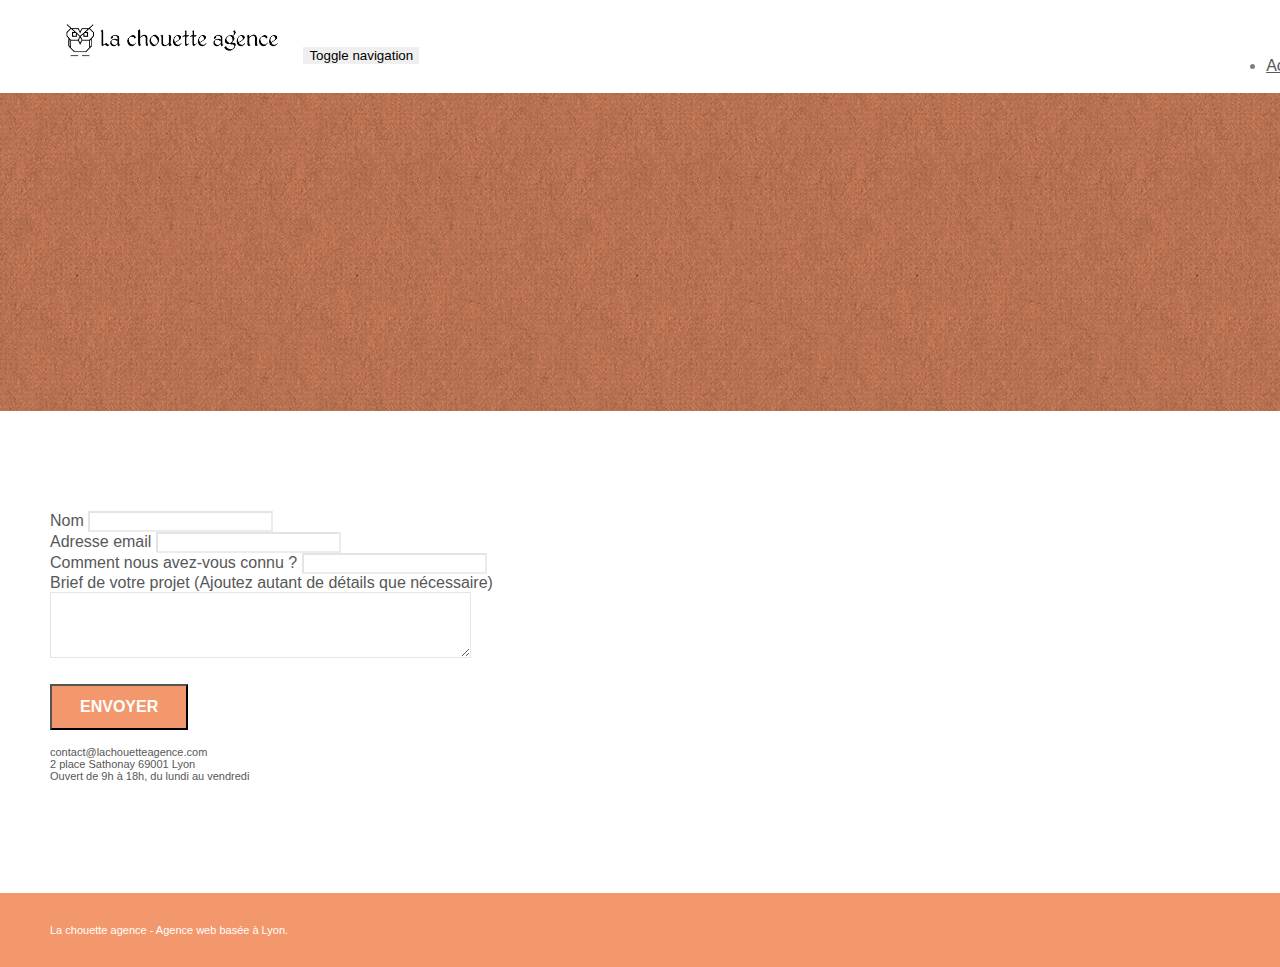
==== page2.html @ f9516ea0 "Ajout des fichiers" ====
<!doctype html>
<html lang="Default">
<head>
    <meta charset="utf-8">
    <meta name="keywords" content="">
    <meta name="description" content="">
    <meta name="viewport" content="width=device-width, initial-scale=1.0, viewport-fit=cover">
    <link rel="shortcut icon" type="image/png" href="favicon.jpg">
    
	<link rel="stylesheet" type="text/css" href="./css/bootstrap.min.css">
	<link rel="stylesheet" type="text/css" href="style.css">
	<link rel="stylesheet" type="text/css" href="./css/font-awesome.min.css">
	<link rel="stylesheet" type="text/css" href="./css/et-line.min.css">
	
    
	<script src="./js/jquery-2.1.0.min.js"></script>
	<script src="./js/bootstrap.min.js"></script>
	<script src="./js/blocs.min.js"></script>
	<script src="./js/jqBootstrapValidation.js"></script>
	<script src="./js/formHandler.js"></script>
    <title>page2</title>

    
<!-- Analytics -->
 
<!-- Analytics END -->
    
</head>
<body>
<!-- Principal conteneur -->
<div class="page-container">
    
<!-- bloc-0 -->
<div class="bloc bgc-white l-bloc " id="bloc-0">
	<div class="container bloc-sm">
		<nav class="navbar row">
			<div class="navbar-header">
				<a class="navbar-brand" href="index.html"><img src="img/la-chouette-agence.png" alt="atlanta web design logo" height="40" /></a>
				<button id="nav-toggle" type="button" class="ui-navbar-toggle navbar-toggle" data-toggle="collapse" data-target=".navbar-1">
					<span class="sr-only">Toggle navigation</span><span class="icon-bar"></span><span class="icon-bar"></span><span class="icon-bar"></span>
				</button>
			</div>
			<div class="collapse navbar-collapse navbar-1 special-dropdown-nav">
				<ul class="site-navigation nav navbar-nav">
					<li>
						<a href="index.html">Accueil</a>
					</li>
					<li>
					</li>
					<li>
						<a href="page2.html">page2 &gt;</a>
					</li>
				</ul>
			</div>
		</nav>
	</div>
</div>
<!-- bloc-0 END -->

<!-- bloc-6 -->
<div class="bloc bg-dots-bg bg-repeat bgc-atomic-tangerine d-bloc bloc-bg-texture texture-paper" id="bloc-6">
	<div class="container bloc-lg">
		<div class="row">
			<div class="col-sm-12">
				<h1 class="text-center hero-bloc-text tc-white">
					Parlons web design !
				</h1>
				<p class="text-center mg-lg tc-white tight-width-whitespace">
					Nous sommes ravis que vous souhaitiez collaborer avec notre agence.<br>
					Parlez-nous de votre projet en complétant le formulaire ci-dessous.
				</p>
			</div>
		</div>
	</div>
</div>
<!-- bloc-6 END -->

<!-- bloc-7 -->
<div class="bloc bgc-white l-bloc" id="bloc-7">
	<div class="container bloc-lg">
		<div class="row">
			<div class="col-sm-6">
				<form id="form_1" novalidate success-msg="Your message has been sent." fail-msg="Sorry it seems that our mail server is not responding, Sorry for the inconvenience!">
					<div class="form-group">
						<label>
							Nom
						</label>
						<input id="name" class="form-control" required />
					</div>
					<div class="form-group">
						<label>
							Adresse email
						</label>
						<input id="email" class="form-control" type="email" required />
					</div>
					<div class="form-group">
						<label>
							Comment nous avez-vous connu ?
						</label>
						<input class="form-control" type="email" required id="input_504" />
					</div>
					<div class="form-group">
						<label>
							Brief de votre projet (Ajoutez autant de détails que nécessaire)<br>
						</label><textarea id="message" class="form-control" rows="4" cols="50" required></textarea>
					</div> 
					<button class="bloc-button btn btn-lg btn-block cta-hero btn-atomic-tangerine" type="submit">
						Envoyer
					</button>
				</form>
			</div>
			<div class="col-sm-6">
				<p>
					contact@lachouetteagence.com<br>2 place Sathonay 69001 Lyon<br>Ouvert de 9h à 18h, du lundi au vendredi<br>
				</p>
			</div>
		</div>
	</div>
</div>
<!-- bloc-7 END -->

<!-- ScrollToTop Button -->
<a class="bloc-button btn btn-d scrollToTop" onclick="scrollToTarget('1')"><span class="fa fa-chevron-up"></span></a>
<!-- ScrollToTop Button END-->


<!-- Footer - bloc-8 -->
<div class="bloc bgc-atomic-tangerine d-bloc" id="bloc-8">
	<div class="container bloc-sm">
		<div class="row">
			<div class="col-sm-12">
				<p class="text-center white">
					La chouette agence - Agence web basée à Lyon.<br>
				</p>
				<div class="row row-no-gutters social">
					<div class="col-sm-3">
						<div class="text-center">
							<a class="social" href="index.html"><span class="fa fa-twitter icon-md"></span></a>
						</div>
					</div>
					<div class="col-sm-3">
						<div class="text-center">
							<a class="social" href="index.html"><span class="fa fa-facebook icon-md"></span></a>
						</div>
					</div>
					<div class="col-sm-3">
						<div class="text-center">
							<a class="social" href="index.html"><span class="fa fa-dribbble icon-md"></span></a>
						</div>
					</div>
					<div class="col-sm-3">
						<div class="text-center">
							<a class="social" href="index.html"><span class="fa fa-instagram icon-md"></span></a>
						</div>
					</div>
				</div>
			</div>
		</div>
	</div>
</div>
<!-- Footer - bloc-8 END -->

</div>
<!-- Principal conteneur END -->
    

</body>
</html>
---- style.css ----
body {
    margin: 0;
    padding: 0;
    background: #FFF;
    overflow-x: hidden;
    -webkit-font-smoothing: antialiased;
    -moz-osx-font-smoothing: grayscale;
}

a,
button {
    transition: all .3s ease-in-out;
    outline: none!important;
}

a:hover {
    text-decoration: none;
    cursor: pointer;
}

#page-loading-blocs-notifaction {
    position: fixed;
    top: 0;
    bottom: 0;
    width: 100%;
    z-index: 100000;
    background: #FFFFFF url("img/pageload-spinner.gif") no-repeat center center;
}

.bloc {
    width: 100%;
    clear: both;
    background: 50% 50% no-repeat;
    padding: 0 50px;
    -webkit-background-size: cover;
    -moz-background-size: cover;
    -o-background-size: cover;
    background-size: cover;
    position: relative;
}

.bloc .container {
    padding-left: 0;
    padding-right: 0;
}

.bloc-lg {
    padding: 100px 50px;
}

.bloc-md {
    padding: 50px;
}

.bloc-sm {
    padding: 20px 50px;
}

.bg-center,
.bg-l-edge,
.bg-r-edge,
.bg-t-edge,
.bg-b-edge,
.bg-tl-edge,
.bg-bl-edge,
.bg-tr-edge,
.bg-br-edge,
.bg-repeat {
    -webkit-background-size: auto!important;
    -moz-background-size: auto!important;
    -o-background-size: auto!important;
    background-size: auto!important;
}

.bg-repeat {
    background: repeat;
}

.bg-t-edge {
    background: top no-repeat;
}

.bloc-bg-texture::before {
    content: "";
    background-size: 2px 2px;
    position: absolute;
    top: 0;
    bottom: 0;
    left: 0;
    right: 0;
}

.texture-paper::before {
    background: url("img/texture-paper.png");
    background-size: 280px 280px;
}

.b-parallax {
    background-attachment: fixed;
}

.d-bloc {
    color: rgba(255, 255, 255, .7);
}

.d-bloc button:hover {
    color: rgba(255, 255, 255, .9);
}

.d-bloc .icon-round,
.d-bloc .icon-square,
.d-bloc .icon-rounded,
.d-bloc .icon-semi-rounded-a,
.d-bloc .icon-semi-rounded-b {
    border-color: rgba(255, 255, 255, .9);
}

.d-bloc .divider-h span {
    border-color: rgba(255, 255, 255, .2);
}

.d-bloc .a-btn,
.d-bloc .navbar a,
.d-bloc .navbar-brand,
.d-bloc a .icon-sm,
.d-bloc a .icon-md,
.d-bloc a .icon-lg,
.d-bloc a .icon-xl,
.d-bloc h1 a,
.d-bloc h2 a,
.d-bloc h3 a,
.d-bloc h4 a,
.d-bloc h5 a,
.d-bloc h6 a,
.d-bloc p a {
    color: rgba(255, 255, 255, .6);
}

.d-bloc .a-btn:hover,
.d-bloc .navbar a:hover,
.d-bloc .navbar-brand:hover,
.d-bloc a:hover .icon-sm,
.d-bloc a:hover .icon-md,
.d-bloc a:hover .icon-lg,
.d-bloc a:hover .icon-xl,
.d-bloc h1 a:hover,
.d-bloc h2 a:hover,
.d-bloc h3 a:hover,
.d-bloc h4 a:hover,
.d-bloc h5 a:hover,
.d-bloc h6 a:hover,
.d-bloc p a:hover {
    color: rgba(255, 255, 255, 1);
}

.d-bloc .navbar-toggle .icon-bar {
    background: rgba(255, 255, 255, 1);
}

.d-bloc .btn-wire,
.d-bloc .btn-wire:hover {
    color: rgba(255, 255, 255, 1);
    border-color: rgba(255, 255, 255, 1);
}

.d-bloc .panel {
    color: rgba(0, 0, 0, .5);
}

.d-bloc .panel button:hover {
    color: rgba(0, 0, 0, .7);
}

.d-bloc .panel icon {
    border-color: rgba(0, 0, 0, .7);
}

.d-bloc .panel .divider-h span {
    border-color: rgba(0, 0, 0, .1);
}

.d-bloc .panel .a-btn {
    color: rgba(0, 0, 0, .6);
}

.d-bloc .panel .a-btn:hover {
    color: rgba(0, 0, 0, 1);
}

.d-bloc .panel .btn-wire,
.d-bloc .panel .btn-wire:hover {
    color: rgba(0, 0, 0, .7);
    border-color: rgba(0, 0, 0, .3);
}

.d-bloc .panel,
.l-bloc {
    color: rgba(0, 0, 0, .5);
}

.d-bloc .panel button:hover,
.l-bloc button:hover {
    color: rgba(0, 0, 0, .7);
}

.l-bloc .icon-round,
.l-bloc .icon-square,
.l-bloc .icon-rounded,
.l-bloc .icon-semi-rounded-a,
.l-bloc .icon-semi-rounded-b {
    border-color: rgba(0, 0, 0, .7);
}

.d-bloc .panel .divider-h span,
.l-bloc .divider-h span {
    border-color: rgba(0, 0, 0, .1);
}

.d-bloc .panel .a-btn,
.l-bloc .a-btn,
.l-bloc .navbar a,
.l-bloc .navbar-brand,
.l-bloc a .icon-sm,
.l-bloc a .icon-md,
.l-bloc a .icon-lg,
.l-bloc a .icon-xl,
.l-bloc h1 a,
.l-bloc h2 a,
.l-bloc h3 a,
.l-bloc h4 a,
.l-bloc h5 a,
.l-bloc h6 a,
.l-bloc p a {
    color: rgba(0, 0, 0, .6);
}

.d-bloc .panel .a-btn:hover,
.l-bloc .a-btn:hover,
.l-bloc .navbar a:hover,
.l-bloc .navbar-brand:hover,
.l-bloc a:hover .icon-sm,
.l-bloc a:hover .icon-md,
.l-bloc a:hover .icon-lg,
.l-bloc a:hover .icon-xl,
.l-bloc h1 a:hover,
.l-bloc h2 a:hover,
.l-bloc h3 a:hover,
.l-bloc h4 a:hover,
.l-bloc h5 a:hover,
.l-bloc h6 a:hover,
.l-bloc p a:hover {
    color: rgba(0, 0, 0, 1);
}

.l-bloc .navbar-toggle .icon-bar {
    color: rgba(0, 0, 0, .6);
}

.d-bloc .panel .btn-wire,
.d-bloc .panel .btn-wire:hover,
.l-bloc .btn-wire,
.l-bloc .btn-wire:hover {
    color: rgba(0, 0, 0, .7);
    border-color: rgba(0, 0, 0, .3);
}

.voffset {
    margin-top: 30px;
}

.voffset-lg {
    margin-top: 80px;
}

.row-no-gutters {
    margin-right: 0;
    margin-left: 0;
}

.row.row-no-gutters > [class^="col-"],
.row.row-no-gutters > [class*=" col-"] {
    padding-right: 0;
    padding-left: 0;
}

#bloc-1-hero h1 {
    font-size: 32px;
}

.navbar {
    margin-bottom: 0;
    z-index: 1;
}

.navbar-brand {
    height: auto;
    padding: 3px 15px;
    font-size: 25px;
    font-weight: normal;
    font-weight: 600;
    line-height: 44px;
}

.navbar-brand img {
    max-height: 200px;
    margin: 0 5px 0 0;
    display: inline;
}

.navbar-brand img[src$=svg] {
    min-width: 100px;
}

.nav-center .navbar-brand img {
    margin: 0;
}

.navbar .nav {
    padding-top: 2px;
    margin-right: -16px;
    float: right;
    z-index: 1;
}

.nav > li {
    float: left;
    margin-top: 4px;
    font-size: 16px;
}

.navbar-nav .open .dropdown-menu > li > a {
    text-align: inherit;
}

.nav > li a:hover,
.nav > li a:focus {
    background: transparent;
}

.navbar-toggle {
    margin: 10px 10px 0 0;
    border: 0px;
}

.navbar-toggle:hover {
    background: transparent!important;
}

.navbar-toggle .icon-bar {
    background-color: rgba(0, 0, 0, .5);
    width: 26px;
}

.nav-invert .navbar .nav {
    float: left;
}

.nav-invert .navbar-header,
.nav-invert .navbar-brand {
    float: right;
    position: relative;
    z-index: 2;
}

@media (min-width: 768px) {
    .site-navigation {
        position: absolute;
        top: 50%;
        right: 20px;
        transform: translate(0, -50%);
        -webkit-transform: translateY(-50%);
    }
    .nav > li .dropdown-menu a,
    .nav > li .dropdown-menu a:hover {
        color: #484848;
    }
    .nav-invert .site-navigation {
        left: 0;
        right: 0;
    }
    .nav-center {
        text-align: center;
    }
    .nav-center .navbar-header {
        width: 100%;
    }
    .nav-center .navbar-header,
    .nav-center .navbar-brand,
    .nav-center .nav > li {
        float: none;
        display: inline-block;
    }
    .nav-center .site-navigation {
        position: relative;
        width: 100%;
        right: 0;
        margin-right: 0px;
        margin-top: 20px;
    }
    .nav-center.mini-nav .navbar-toggle {
        float: none;
        margin: 10px auto 0;
    }
}

.nav > li > .dropdown a {
    background: none!important;
    display: block;
    padding: 14px 15px;
}

nav .caret {
    margin: 0 5px;
}

.dropdown-menu .dropdown-menu {
    top: -8px;
    left: 100%;
}

.dropdown-menu .dropmenu-flow-right {
    top: 100%;
    left: 0;
    margin-left: -1px;
    border-top-left-radius: 0;
    border-top-right-radius: 0;
}

.dropdown-menu .dropdown span {
    border: 4px solid black;
    border-top-color: transparent;
    border-right-color: transparent;
    border-bottom-color: transparent;
    margin: 6px -5px 0 0!important;
    float: right;
}

.mg-md {
    margin-top: 10px;
    margin-bottom: 20px;
}

.mg-lg {
    margin-top: 10px;
    margin-bottom: 40px;
}

.btn {
    margin: 0 5px 5px 0;
}

.btn.pull-right {
    margin: 0 0 5px 5px;
}

.btn-d,
.btn-d:hover,
.btn-d:focus {
    color: #FFF;
    background: rgba(0, 0, 0, .3);
}

button {
    outline: none!important;
}

.btn-rd {
    border-radius: 40px;
}

.btn-clean {
    border: 1px solid rgba(0, 0, 0, .08);
    border-bottom-color: rgba(0, 0, 0, .1);
    text-shadow: 0 1px 0 rgba(0, 0, 1, .1);
    box-shadow: 0 1px 3px rgba(0, 0, 1, .25), inset 0 1px 0 0 rgba(255, 255, 255, .15);
}

.icon-md {
    font-size: 30px!important;
}

.icon-lg {
    font-size: 60px!important;
}

.sm-shadow {
    text-shadow: 0 1px 2px rgba(0, 0, 0, .3);
}

.panel-sq,
.panel-sq .panel-heading,
.panel-sq .panel-footer {
    border-radius: 0;
}

.panel-rd {
    border-radius: 30px;
}

.panel-rd .panel-heading {
    border-radius: 29px 29px 0 0;
}

.panel-rd .panel-footer {
    border-radius: 0 0 29px 29px;
}

.form-control {
    border-color: rgba(0, 0, 0, .1);
    box-shadow: none;
}

.scrollToTop {
    width: 40px;
    height: 40px;
    position: fixed;
    bottom: 20px;
    right: 20px;
    opacity: 0;
    z-index: 500;
    transition: all .3s ease-in-out;
}

.scrollToTop span {
    margin-top: 6px;
}

.showScrollTop {
    font-size: 14px;
    opacity: 1;
}

a[data-lightbox] {
    position: relative;
    display: block;
    text-align: center;
}

a[data-lightbox]:hover::before {
    content: "+";
    font-family: "HelveticaNeue-Light", "Helvetica Neue Light", "Helvetica Neue", Helvetica, Arial;
    font-size: 32px;
    width: 50px;
    height: 50px;
    margin-left: -25px;
    border-radius: 50%;
    background: rgba(0, 0, 0, .6);
    color: #FFF;
    font-weight: 100;
    z-index: 1;
    position: absolute;
    top: 50%;
    transform: translateY(-50%);
    -webkit-transform: translateY(-50%);
}

a[data-lightbox]:hover img {
    opacity: 0.6;
    -webkit-animation-fill-mode: none;
    animation-fill-mode: none;
}

#lightbox-modal {
    display: flex;
    align-items: center;
}

#lightbox-modal .modal-dialog {
    width: 90%;
    max-width: 900px;
    margin: 0 auto 0;
}

#lightbox-modal .modal-dialog img {
    max-height: 90vh;
    margin: 0 auto;
}

.lightbox-caption {
    padding: 20px;
    color: #FFF;
    background: rgba(0, 0, 0, .5);
    position: absolute;
    left: 15px;
    right: 15px;
    bottom: 5px;
}

.close-lightbox {
    color: #FFF;
    font-size: 30px;
    position: absolute;
    top: 20px;
    right: 20px;
    z-index: 20;
    background: rgba(0, 0, 0, .5);
    border: none;
    line-height: 30px;
    padding: 0 9px 5px;
    opacity: 0.3;
}

.close-lightbox:hover,
.next-lightbox:hover,
.prev-lightbox:hover {
    opacity: 1.0;
    color: #FFF;
}

.next-lightbox,
.prev-lightbox {
    font-size: 20px;
    color: rgba(255, 255, 255, .9);
    background: rgba(0, 0, 0, .5);
    transition: all .2s ease-in-out;
    position: absolute;
    top: 45%;
    z-index: 1;
    opacity: 0.4;
}

.next-lightbox {
    padding: 6px 8px 1px 13px;
    right: 25px;
}

.prev-lightbox {
    padding: 6px 13px 1px 10px;
    left: 25px;
}

.snapshot-lb .modal-body {
    padding-bottom: 45px;
}

.snapshot-lb .lightbox-caption {
    padding: 0;
    color: rgba(0, 0, 0, .5);
    background: none;
}

h1,
h2,
h3,
h4,
h5,
h6,
p,
label,
.btn,
a {
    font-family: "helvetica";
    font-weight: 400;
    color: #575757!important;
}

.container {
    max-width: 1000px;
}

.hero-bloc-text {
    font-size: 38px;
}

.hero-bloc-text-sub {
    font-size: 36px;
}

.statement-bloc-text {
    line-height: 26px;
    font-style: italic;
    font-size: 20px;
    text-align: center;
    font-weight: lighter;
    max-width: 520px;
    margin: auto auto auto auto;
}

p {
    font-size: 11px;
}

.tight-width-whitespace {
    max-width: 600px;
    margin: auto auto auto auto;
}

.h1 {
    font-size: 20px;
    font-family: "Open Sans";
}

.cta-hero {
    margin-top: 22px;
    color: #FFFFFF!important;
    text-transform: uppercase;
    padding: 12px 28px 12px 28px;
    font-size: 16px;
    font-weight: 700;
}

.social {
    max-width: 400px;
    margin: auto auto auto auto;
}

h2 {
    font-size: 22px;
    line-height: 1.4em;
}

h3 {
    font-size: 15px;
    text-transform: uppercase;
    font-weight: 700;
    color: #333333!important;
}

.med-width-whitespace {
    max-width: 800px;
    margin: auto auto auto auto;
    box-shadow: 0px 0px 0px #000000;
}

h1 {
    color: #333333!important;
}

h4 {
    color: #333333!important;
}

.icons {
    margin-bottom: 14px;
    margin-top: 24px;
}

.white {
    color: #FFFFFF!important;
}

.portfolio-thumb {
    margin-bottom: 24px;
}

.portfolio-row {
    margin-bottom: 44px;
    margin-top: 50px;
}

.avatar {
    box-shadow: 0px 4px 9px rgba(0, 0, 0, 0.3);
}

.black-background {
    background-color: rgba(165, 147, 99, 0.7);
    padding: 40px 40px 40px 40px;
}

.bold-link {
    font-weight: 900;
    text-decoration: underline!important;
}

.bgc-white {
    background-color: #FFFFFF;
}

.bgc-dark-slate-blue {
    background-color: #364577;
}

.bgc-atomic-tangerine {
    background-color: #F3976C;
}

.tc-white {
    color: #F3976C!important;
}

.btn-atomic-tangerine {
    background: #F3976C;
    color: #FFFFFF!important;
}

.btn-atomic-tangerine:hover {
    background: #c27956!important;
    color: #FFFFFF!important;
}

.ltc-white {
    color: #FFFFFF!important;
}

.ltc-white:hover {
    color: #cccccc!important;
}

.ltc-atomic-tangerine {
    color: #F3976C!important;
}

.ltc-atomic-tangerine:hover {
    color: #c27956!important;
}

.icon-dark-slate-blue {
    color: #364577!important;
    border-color: #364577!important;
}

.bg-dots-bg {
    background-image: url("img/dots-bg.png");
}

.bg-lines-h2-bg {
    background-image: url("img/lines-h2-bg.png");
}

.bg-banniere {
    background-image: url("img/la-chouette-agence-banniere.jpg");
}

.bg-presentation {
    background-image: url("img/image-de-presentation.bmp");
}

@media (max-width: 1024px) {
    .bloc {
        padding-left: 20px;
        padding-right: 20px;
    }
    .bloc.full-width-bloc,
    .bloc-tile-2.full-width-bloc .container,
    .bloc-tile-3.full-width-bloc .container,
    .bloc-tile-4.full-width-bloc .container {
        padding-left: 0;
        padding-right: 0;
    }
}

@media (max-width: 992px) and (min-width: 768px) {
    .navbar .nav {
        max-width: 80%
    }
    .nav-center.navbar .nav {
        max-width: 100%
    }
}

@media only screen and (min-device-width: 768px) and (max-device-width: 1024px) and (orientation: landscape) {
    .b-parallax {
        background-attachment: scroll;
    }
}

@media only screen and (min-device-width: 1024px) and (max-device-width: 1366px) and (-webkit-min-device-pixel-ratio: 1.5) {
    .b-parallax {
        background-attachment: scroll;
    }
}

@media (max-width: 991px) {
    .container {
        width: 100%;
    }
    .b-parallax {
        background-attachment: scroll;
    }
    .page-container,
    #hero-bloc {
        overflow-x: hidden;
        position: relative;
    }
    .bloc {
        padding-left: constant(safe-area-inset-left);
        padding-right: constant(safe-area-inset-right);
    }
    .bloc-group,
    .bloc-group .bloc {
        display: block;
        width: 100%;
    }
    .bloc-fill-screen .fill-bloc-top-edge,
    .bloc-fill-screen .fill-bloc-bottom-edge {
        padding: 0 20px;
        padding-left: constant(safe-area-inset-left);
        padding-right: constant(safe-area-inset-right);
    }
}

@media (max-width: 767px) {
    .page-container {
        overflow-x: hidden;
        position: relative;
    }
    h1,
    h2,
    h3,
    h4,
    h5,
    h6,
    p,
    #disqus_thread {
        padding-left: 10px!important;
        padding-right: 10px!important;
    }
    .b-parallax {
        background-attachment: scroll;
    }
    .navbar .nav {
        padding-top: 0;
        border-top: 1px solid rgba(0, 0, 0, .2);
        float: none!important;
    }
    .navbar.row {
        margin-left: 0;
        margin-right: 0;
    }
    .site-navigation {
        position: inherit;
        transform: none;
        -webkit-transform: none;
        -ms-transform: none;
    }
    .nav > li {
        margin-top: 0;
        border-bottom: 1px solid rgba(0, 0, 0, .1);
        background: rgba(0, 0, 0, .05);
        text-align: left;
        padding-left: 15px;
        width: 100%;
    }
    .nav > li:hover {
        background: rgba(0, 0, 0, .08);
    }
    .dropdown .dropdown a .caret {
        float: none;
        margin: 5px 0 0 10px!important;
        border: 4px solid black;
        border-bottom-color: transparent;
        border-right-color: transparent;
        border-left-color: transparent;
    }
    #hero-bloc .navbar .nav {
        background: rgba(0, 0, 0, .8);
    }
    #hero-bloc .navbar .nav a {
        color: rgba(255, 255, 255, .6);
    }
    .hero {
        padding: 50px 0;
    }
    .hero-nav {
        left: -1px;
        right: -1px;
    }
    .navbar-collapse {
        padding: 0;
        overflow-x: hidden;
        -webkit-box-shadow: none;
        box-shadow: none;
    }
    .navbar-brand img {
        max-height: 40px;
        width: auto;
    }
    .nav-invert .navbar-header {
        float: none;
        width: 100%;
    }
    .nav-invert .navbar-toggle {
        float: left;
        margin-left: 10px;
    }
    .bloc {
        padding-left: 0;
        padding-right: 0;
    }
    .bloc-xxl,
    .bloc-xl,
    .bloc-lg {
        padding: 40px 0;
    }
    .bloc-sm,
    .bloc-md {
        padding-left: 0;
        padding-right: 0;
    }
    .bloc-tile-2 .container,
    .bloc-tile-3 .container,
    .bloc-tile-4 .container,
    .bloc-fill-screen .fill-bloc-top-edge,
    .bloc-fill-screen .fill-bloc-bottom-edge {
        padding-left: 0;
        padding-right: 0;
    }
    .a-block {
        padding: 0 10px;
    }
    .btn-dwn {
        display: none;
    }
    .voffset {
        margin-top: 5px;
    }
    .voffset-md {
        margin-top: 20px;
    }
    .voffset-lg {
        margin-top: 30px;
    }
    form {
        padding: 5px;
    }
    .close-lightbox {
        display: inline-block;
    }
    .blocsapp-device-iphone5 {
        background-size: 216px 425px;
        padding-top: 60px;
        width: 216px;
        height: 425px;
    }
    .blocsapp-device-iphone5 img {
        width: 180px;
        height: 320px;
    }
}

@media (max-width: 400px) {
    .bloc {
        padding-left: 0;
        padding-right: 0;
    }
}

@media (max-width: 767px) {
    .bloc-mob-center-text {
        text-align: center;
    }
}
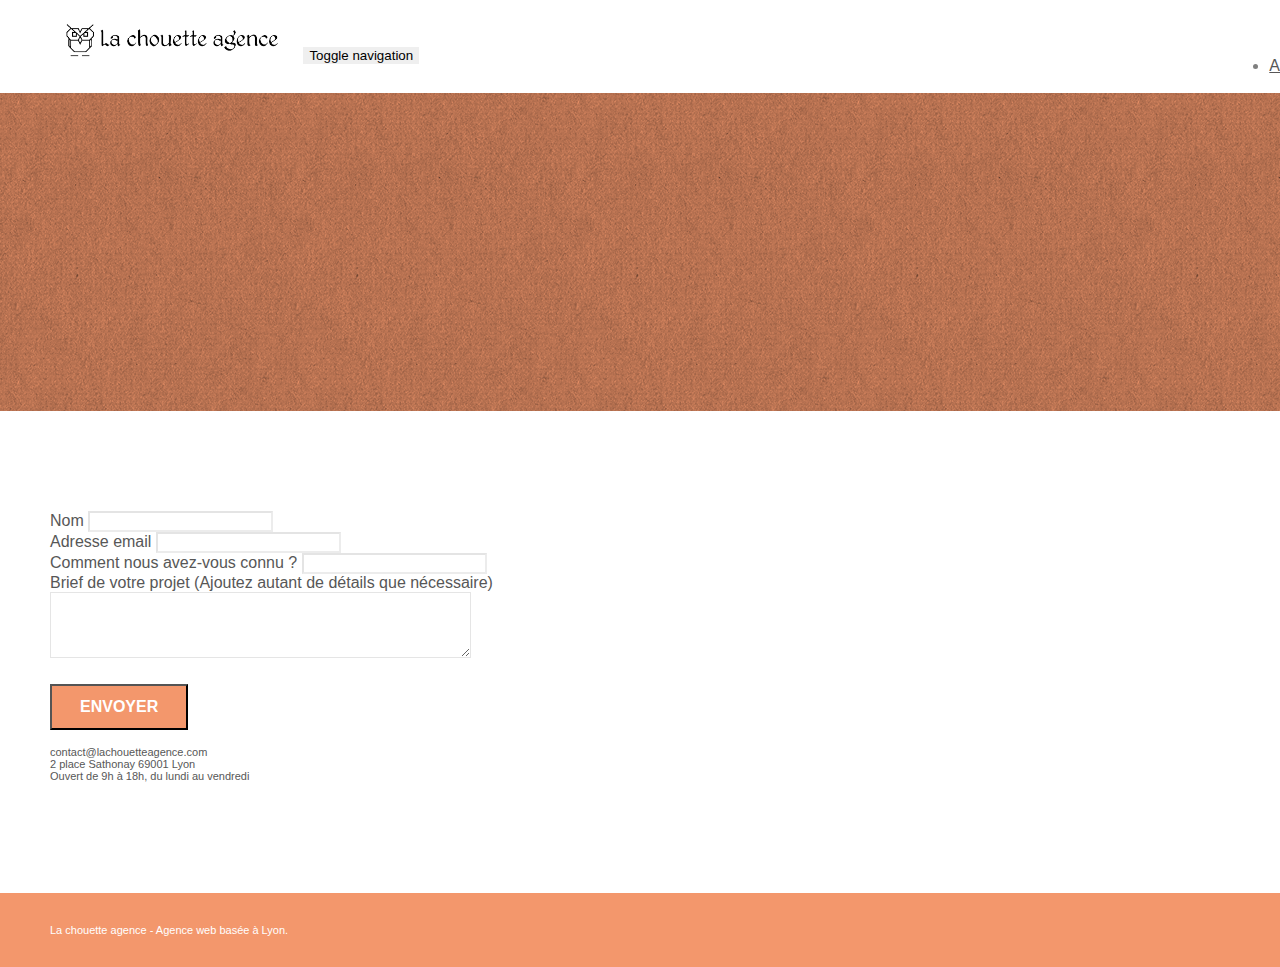
==== commit d7f0a982: "Recommandation numéro 1" ====
--- a/page2.html
+++ b/page2.html
@@ -18,7 +18,7 @@
 	<script src="./js/blocs.min.js"></script>
 	<script src="./js/jqBootstrapValidation.js"></script>
 	<script src="./js/formHandler.js"></script>
-    <title>page2</title>
+    <title>Contact</title>
 
     
 <!-- Analytics -->
@@ -46,9 +46,7 @@
 						<a href="index.html">Accueil</a>
 					</li>
 					<li>
-					</li>
-					<li>
-						<a href="page2.html">page2 &gt;</a>
+						<a href="page2.html">Contact</a>
 					</li>
 				</ul>
 			</div>
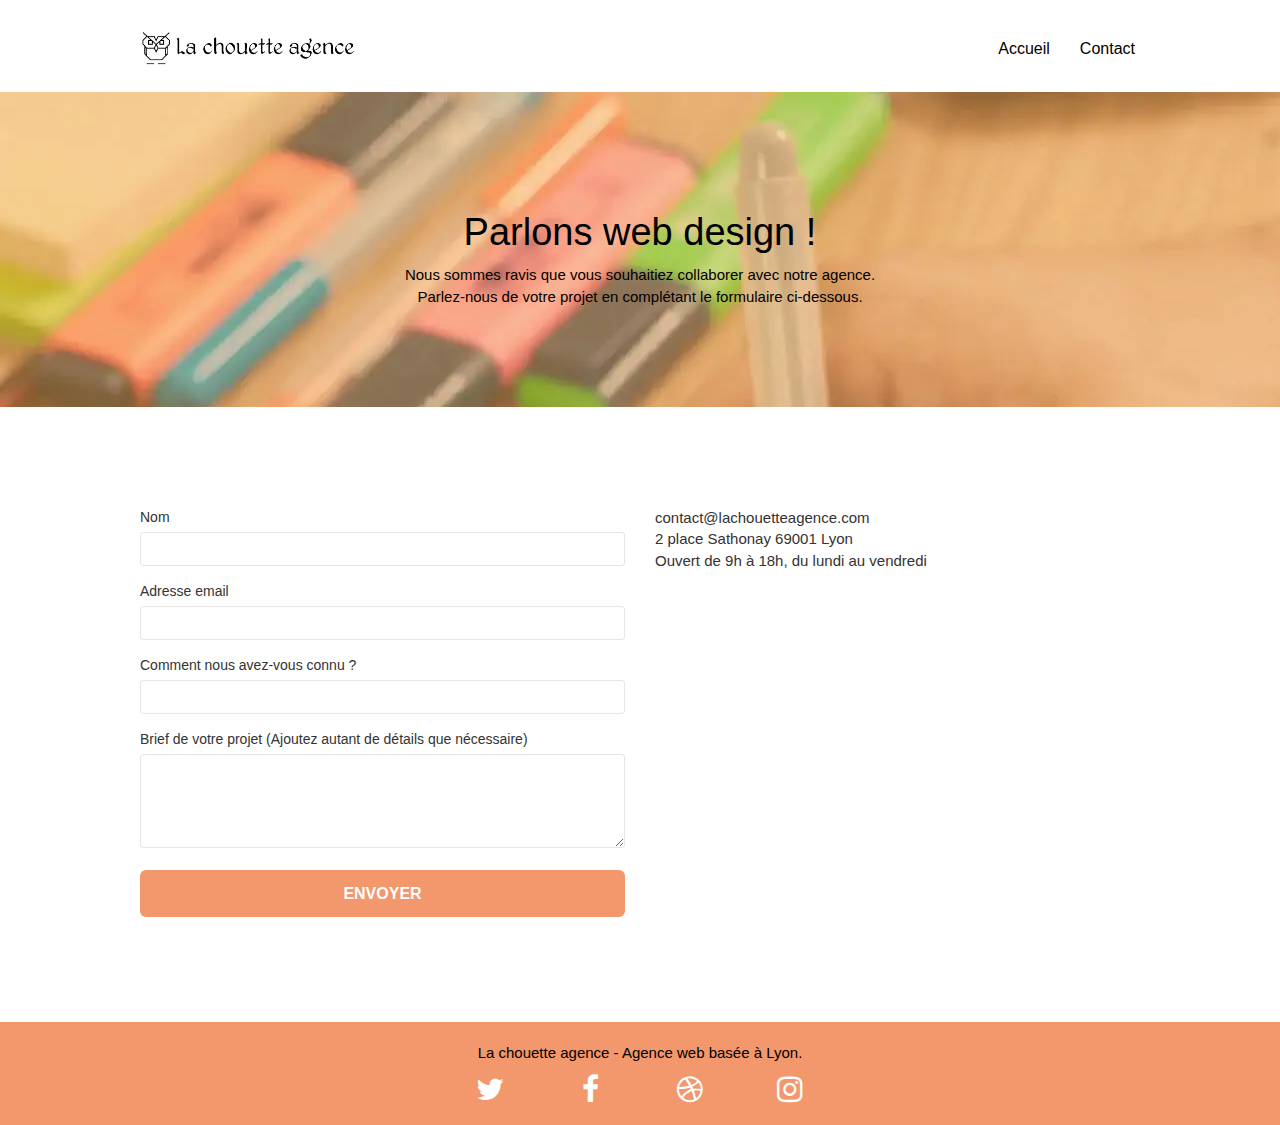
==== commit 3d138fba: "Mise à jour" ====
--- a/page2.html
+++ b/page2.html
@@ -1,23 +1,24 @@
 <!doctype html>
-<html lang="Default">
+<html lang="fr">
 <head>
     <meta charset="utf-8">
-    <meta name="keywords" content="">
-    <meta name="description" content="">
+    <meta name="keywords" content="la chouette agence, webdesign lyon, webdesign, entreprise webdesign, entrprise webdesign lyon">
+    <meta name="description" content="La chouette agence est une entreprise de web design basée à Lyon, qui aide les entreprises à devenir attractives et visibles sur Internet">
     <meta name="viewport" content="width=device-width, initial-scale=1.0, viewport-fit=cover">
     <link rel="shortcut icon" type="image/png" href="favicon.jpg">
     
-	<link rel="stylesheet" type="text/css" href="./css/bootstrap.min.css">
-	<link rel="stylesheet" type="text/css" href="style.css">
-	<link rel="stylesheet" type="text/css" href="./css/font-awesome.min.css">
-	<link rel="stylesheet" type="text/css" href="./css/et-line.min.css">
+	<link rel="stylesheet" type="text/css" href="./css/bootstrap.css">
+	<link rel="stylesheet" type="text/css" href="style2.css">
+	<link rel="stylesheet" type="text/css" href="./css/font-awesome.css">
+	<link rel="stylesheet" type="text/css" href="./css/et-line.css">
 	
     
-	<script src="./js/jquery-2.1.0.min.js"></script>
-	<script src="./js/bootstrap.min.js"></script>
-	<script src="./js/blocs.min.js"></script>
-	<script src="./js/jqBootstrapValidation.js"></script>
-	<script src="./js/formHandler.js"></script>
+	<script rel="preload" src="./js/jquery-2.1.0.js" defer></script>
+	<script rel="preload" src="./js/bootstrap.js" defer></script>
+	<script rel="preload" src="./js/blocs.js" defer></script>
+	<script rel="preload" src="./js/jquery.touchSwipe.js" defer></script>
+	<script rel="preload" src="./js/gmaps.js" defer></script>
+
     <title>Contact</title>
 
     
@@ -31,11 +32,12 @@
 <div class="page-container">
     
 <!-- bloc-0 -->
-<div class="bloc bgc-white l-bloc " id="bloc-0">
+<header class="bloc bgc-white l-bloc " id="bloc-0">
 	<div class="container bloc-sm">
+
 		<nav class="navbar row">
 			<div class="navbar-header">
-				<a class="navbar-brand" href="index.html"><img src="img/la-chouette-agence.png" alt="atlanta web design logo" height="40" /></a>
+				<a class="navbar-brand" href="index.html"><img src="img/la-chouette-agence.png" alt="Logo de la chouette agence et texte 'la chouette agence'" height="40" /></a>
 				<button id="nav-toggle" type="button" class="ui-navbar-toggle navbar-toggle" data-toggle="collapse" data-target=".navbar-1">
 					<span class="sr-only">Toggle navigation</span><span class="icon-bar"></span><span class="icon-bar"></span><span class="icon-bar"></span>
 				</button>
@@ -52,55 +54,54 @@
 			</div>
 		</nav>
 	</div>
-</div>
-<!-- bloc-0 END -->
+</header>
 
 <!-- bloc-6 -->
-<div class="bloc bg-dots-bg bg-repeat bgc-atomic-tangerine d-bloc bloc-bg-texture texture-paper" id="bloc-6">
+<section class="bloc bg-dots-bg bg-repeat bgc-atomic-tangerine d-bloc bloc-bg-texture texture-paper" id="bloc-6">
 	<div class="container bloc-lg">
 		<div class="row">
 			<div class="col-sm-12">
-				<h1 class="text-center hero-bloc-text tc-white">
+				<h1 class="text-center white hero-bloc-text">
 					Parlons web design !
 				</h1>
-				<p class="text-center mg-lg tc-white tight-width-whitespace">
+				<p class="text-center white mg-lg black tight-width-whitespace">
 					Nous sommes ravis que vous souhaitiez collaborer avec notre agence.<br>
 					Parlez-nous de votre projet en complétant le formulaire ci-dessous.
 				</p>
 			</div>
 		</div>
 	</div>
-</div>
+</section>
 <!-- bloc-6 END -->
 
 <!-- bloc-7 -->
-<div class="bloc bgc-white l-bloc" id="bloc-7">
+<section class="bloc bgc-white l-bloc" id="bloc-7">
 	<div class="container bloc-lg">
 		<div class="row">
 			<div class="col-sm-6">
 				<form id="form_1" novalidate success-msg="Your message has been sent." fail-msg="Sorry it seems that our mail server is not responding, Sorry for the inconvenience!">
 					<div class="form-group">
-						<label>
+						<label for="name">
 							Nom
 						</label>
-						<input id="name" class="form-control" required />
+						<input id="name" name="name" class="form-control" required />
 					</div>
 					<div class="form-group">
-						<label>
+						<label for="email">
 							Adresse email
 						</label>
-						<input id="email" class="form-control" type="email" required />
+						<input id="email" name="email" class="form-control" type="email" required />
 					</div>
 					<div class="form-group">
-						<label>
+						<label for="form-control">
 							Comment nous avez-vous connu ?
 						</label>
-						<input class="form-control" type="email" required id="input_504" />
+						<input class="form-control" id="form-control" name="form-control" type="email" required id="input_504" />
 					</div>
 					<div class="form-group">
-						<label>
+						<label for="message">
 							Brief de votre projet (Ajoutez autant de détails que nécessaire)<br>
-						</label><textarea id="message" class="form-control" rows="4" cols="50" required></textarea>
+						</label><textarea id="message" name="message" class="form-control" rows="4" cols="50" required></textarea>
 					</div> 
 					<button class="bloc-button btn btn-lg btn-block cta-hero btn-atomic-tangerine" type="submit">
 						Envoyer
@@ -114,7 +115,7 @@
 			</div>
 		</div>
 	</div>
-</div>
+</section>
 <!-- bloc-7 END -->
 
 <!-- ScrollToTop Button -->
@@ -123,7 +124,7 @@
 
 
 <!-- Footer - bloc-8 -->
-<div class="bloc bgc-atomic-tangerine d-bloc" id="bloc-8">
+<footer class="bloc bgc-atomic-tangerine d-bloc" id="bloc-8">
 	<div class="container bloc-sm">
 		<div class="row">
 			<div class="col-sm-12">
@@ -133,29 +134,29 @@
 				<div class="row row-no-gutters social">
 					<div class="col-sm-3">
 						<div class="text-center">
-							<a class="social" href="index.html"><span class="fa fa-twitter icon-md"></span></a>
+							<a class="social" href="https://twitter.com"><span class="fa fa-twitter icon-md"></span></a>
 						</div>
 					</div>
 					<div class="col-sm-3">
 						<div class="text-center">
-							<a class="social" href="index.html"><span class="fa fa-facebook icon-md"></span></a>
+							<a class="social" href="https://www.facebook.com"><span class="fa fa-facebook icon-md"></span></a>
 						</div>
 					</div>
 					<div class="col-sm-3">
 						<div class="text-center">
-							<a class="social" href="index.html"><span class="fa fa-dribbble icon-md"></span></a>
+							<a class="social" href="https://dribbble.com"><span class="fa fa-dribbble icon-md"></span></a>
 						</div>
 					</div>
 					<div class="col-sm-3">
 						<div class="text-center">
-							<a class="social" href="index.html"><span class="fa fa-instagram icon-md"></span></a>
+							<a class="social" href="https://www.instagram.com"><span class="fa fa-instagram icon-md"></span></a>
 						</div>
 					</div>
 				</div>
 			</div>
 		</div>
 	</div>
-</div>
+</footer>
 <!-- Footer - bloc-8 END -->
 
 </div>
--- a/style2.css
+++ b/style2.css
@@ -0,0 +1 @@
+body{margin:0;padding:0;background:#FFF;overflow-x:hidden;-webkit-font-smoothing:antialiased;-moz-osx-font-smoothing:grayscale}a,button{transition:all .3s ease-in-out;outline:none!important}a,h1.white,p.white{color:#000}.white,a.social,h2.white,h1{color:#fff}a:hover{text-decoration:none;cursor:pointer}.bloc{width:100%;clear:both;background:50% 50% no-repeat;padding:0 50px;-webkit-background-size:cover;-moz-background-size:cover;-o-background-size:cover;background-size:cover;position:relative}.bloc .container{padding-left:0;padding-right:0}.bloc-lg{padding:100px 50px}.bloc-md{padding:50px}.bloc-sm{padding:20px 50px}.bg-repeat{background:repeat}.bg-t-edge{background:top no-repeat}.bloc-bg-texture::before{content:"";background-size:2px 2px;position:absolute;top:0;bottom:0;left:0;right:0}.texture-paper::before{background-size:280px 280px}.b-parallax{background-attachment:fixed}.d-bloc button:hover{color:rgba(255,255,255,.9)}.d-bloc .panel button:hover{color:rgba(0,0,0,.7)}.d-bloc .panel .a-btn:hover{color:rgba(0,0,0,1)}.voffset{margin-top:30px}.voffset-lg{margin-top:80px}.row-no-gutters{margin-right:0;margin-left:0;display:flex;justify-content:space-between}.row.row-no-gutters>[class^="col-"],.row.row-no-gutters>[class*=" col-"]{padding-right:0;padding-left:0}#bloc-1-hero h1{font-size:32px}.navbar{margin-bottom:0;z-index:1}.navbar-brand{height:auto;padding:3px 15px;font-size:25px;font-weight:400;font-weight:600;line-height:44px}.navbar-brand img{max-height:200px;margin:0 5px 0 0;display:inline}.navbar-brand img[src$=svg]{min-width:100px}.nav-center .navbar-brand img{margin:0}.navbar .nav{padding-top:2px;margin-right:-16px;float:right;z-index:1}.nav>li{float:left;margin-top:4px;font-size:16px}.navbar-nav .open .dropdown-menu>li>a{text-align:inherit}.nav>li a:hover,.nav>li a:focus{background:transparent}.navbar-toggle{margin:10px 10px 0 0;border:0}.navbar-toggle:hover{background:transparent!important}.navbar-toggle .icon-bar{background-color:rgba(0,0,0,.5);width:26px}.nav-invert .navbar .nav{float:left}.nav-invert .navbar-header,.nav-invert .navbar-brand{float:right;position:relative;z-index:2}@media (min-width:768px){.site-navigation{position:absolute;top:50%;right:20px;transform:translate(0,-50%);-webkit-transform:translateY(-50%)}.nav>li .dropdown-menu a,.nav>li .dropdown-menu a:hover{color:#484848}.nav-invert .site-navigation{left:0;right:0}.nav-center{text-align:center}.nav-center .navbar-header{width:100%}.nav-center .navbar-header,.nav-center .navbar-brand,.nav-center .nav>li{float:none;display:inline-block}.nav-center .site-navigation{position:relative;width:100%;right:0;margin-right:0;margin-top:20px}.nav-center.mini-nav .navbar-toggle{float:none;margin:10px auto 0}}.nav>li>.dropdown a{background:none!important;display:block;padding:14px 15px}nav .caret{margin:0 5px}.dropdown-menu .dropdown-menu{top:-8px;left:100%}.dropdown-menu .dropmenu-flow-right{top:100%;left:0;margin-left:-1px;border-top-left-radius:0;border-top-right-radius:0}.dropdown-menu .dropdown span{border:4px solid #000;border-top-color:transparent;border-right-color:transparent;border-bottom-color:transparent;margin:6px -5px 0 0!important;float:right}.mg-md{margin-top:10px;margin-bottom:20px}.mg-lg{margin-top:10px;margin-bottom:40px}.btn{margin:0 5px 5px 0}.btn.pull-right{margin:0 0 5px 5px}.btn-d,.btn-d:hover,.btn-d:focus{color:#FFF;background:rgba(0,0,0,.3)}button{outline:none!important}.btn-rd{border-radius:40px}.btn-clean{border:1px solid rgba(0,0,0,.08);border-bottom-color:rgba(0,0,0,.1);text-shadow:0 1px 0 rgba(0,0,1,.1);box-shadow:0 1px 3px rgba(0,0,1,.25),inset 0 1px 0 0 rgba(255,255,255,.15)}.icon-md{font-size:30px!important}.icon-lg{font-size:60px!important}.sm-shadow{text-shadow:0 1px 2px rgba(0,0,0,.3)}.panel-sq,.panel-sq .panel-heading,.panel-sq .panel-footer{border-radius:0}.panel-rd{border-radius:30px}.panel-rd .panel-heading{border-radius:29px 29px 0 0}.panel-rd .panel-footer{border-radius:0 0 29px 29px}.form-control{border-color:rgba(0,0,0,.1);box-shadow:none}.scrollToTop{width:40px;height:40px;position:fixed;bottom:20px;right:20px;opacity:0;z-index:500;transition:all .3s ease-in-out}.scrollToTop span{margin-top:6px}.showScrollTop{font-size:14px;opacity:1}a[data-lightbox]{position:relative;display:flex;justify-content:center;text-align:center}a[data-lightbox]:hover::before{content:"+";font-family:"HelveticaNeue-Light","Helvetica Neue Light","Helvetica Neue",Helvetica,Arial;font-size:32px;width:50px;height:50px;margin-left:-25px;border-radius:50%;background:rgba(0,0,0,.6);color:#FFF;font-weight:100;z-index:1;position:absolute;top:50%;transform:translateY(-50%);-webkit-transform:translateY(-50%)}a[data-lightbox]:hover img{opacity:.6;-webkit-animation-fill-mode:none;animation-fill-mode:none}#lightbox-modal{display:flex;align-items:center}#lightbox-modal .modal-dialog{width:90%;max-width:900px;margin:0 auto 0}#lightbox-modal .modal-dialog img{max-height:90vh;margin:0 auto;width:50%}.lightbox-caption{padding:20px;color:#FFF;background:rgba(0,0,0,.5);position:absolute;left:15px;right:15px;bottom:5px;text-align:center}.close-lightbox{color:#FFF;font-size:30px;position:absolute;top:20px;right:20px;z-index:20;background:rgba(0,0,0,.5);border:none;line-height:30px;padding:0 9px 5px;opacity:.3}.close-lightbox:hover,.next-lightbox:hover,.prev-lightbox:hover{opacity:1;color:#FFF}.next-lightbox,.prev-lightbox{font-size:20px;color:rgba(255,255,255,.9);background:rgba(0,0,0,.5);transition:all .2s ease-in-out;position:absolute;top:45%;z-index:1;opacity:.4}.next-lightbox{padding:6px 8px 1px 13px;right:25px}.prev-lightbox{padding:6px 13px 1px 10px;left:25px}.snapshot-lb .modal-body{padding-bottom:45px}.snapshot-lb .lightbox-caption{padding:0;color:rgba(0,0,0,.5);background:none}h1,h2,h3,h4,h5,h6,p,label,.btn,a{font-family:"helvetica";font-weight:400}.container{max-width:1000px}.hero-bloc-text{font-size:38px}.hero-bloc-text-sub{font-size:36px}.statement-bloc-text{line-height:26px;font-style:italic;font-size:20px;text-align:center;font-weight:lighter;max-width:520px;margin:auto auto auto auto}p{font-size:15px}.tight-width-whitespace{max-width:600px;margin:auto auto auto auto}.h1{font-size:20px;font-family:"Open Sans"}.cta-hero{margin-top:22px;color:#FFFFFF!important;text-transform:uppercase;padding:12px 28px 12px 28px;font-size:16px;font-weight:700}.social{max-width:400px;margin:auto auto auto auto}h2{font-size:22px;line-height:1.4em}h3{font-size:15px;text-transform:uppercase;font-weight:700}.med-width-whitespace{max-width:800px;margin:auto auto auto auto;box-shadow:0 0 0 #000}.icons{margin-bottom:14px;margin-top:24px}.portfolio-thumb{margin-bottom:24px}.portfolio-row{margin-bottom:44px;margin-top:50px}.avatar{box-shadow:0 4px 9px rgba(0,0,0,.3)}.black-background{background-color:rgba(165,147,99,1);padding:40px 40px 40px 40px}.bold-link{font-weight:900;text-decoration:underline!important}.bgc-atomic-tangerine{background-color:#F3976C}.btn-atomic-tangerine{background:#F3976C}.btn-atomic-tangerine:hover{background:#c27956!important}.ltc-white:hover{color:#cccccc!important}.ltc-atomic-tangerine:hover{color:#c27956!important}.icon-dark-slate-blue{color:#364577!important;border-color:#364577!important}.bg-dots-bg{background-image:url(img/image-de-presentation.webp)}.bg-lines-h2-bg{background-image:url(img/lines-h2-bg.png)}.bg-banniere{background-image:url(img/la-chouette-agence-banniere-min.webp)}.bg-presentation{background-image:url(img/image-de-presentation.webp)}.col-sm-4{margin-top:10px}@media (max-width:1024px){.bloc{padding-left:20px;padding-right:20px}.bloc.full-width-bloc,.bloc-tile-2.full-width-bloc .container,.bloc-tile-3.full-width-bloc .container,.bloc-tile-4.full-width-bloc .container{padding-left:0;padding-right:0}}@media (max-width:992px) and (min-width:768px){.navbar .nav{max-width:80%}.nav-center.navbar .nav{max-width:100%}}@media only screen and (min-device-width:768px) and (max-device-width:1024px) and (orientation:landscape){.b-parallax{background-attachment:scroll}}@media only screen and (min-device-width:1024px) and (max-device-width:1366px) and (-webkit-min-device-pixel-ratio:1.5){.b-parallax{background-attachment:scroll}}@media (max-width:991px){.container{width:100%}.b-parallax{background-attachment:scroll}.page-container,#hero-bloc{overflow-x:hidden;position:relative}.bloc{padding-left:constant(safe-area-inset-left);padding-right:constant(safe-area-inset-right)}.bloc-group,.bloc-group .bloc{display:block;width:100%}.bloc-fill-screen .fill-bloc-top-edge,.bloc-fill-screen .fill-bloc-bottom-edge{padding:0 20px;padding-left:constant(safe-area-inset-left);padding-right:constant(safe-area-inset-right)}}@media (max-width:767px){.page-container{overflow-x:hidden;position:relative}h1,h2,h3,h4,h5,h6,p,#disqus_thread{padding-left:10px!important;padding-right:10px!important}.b-parallax{background-attachment:scroll}.navbar .nav{padding-top:0;border-top:1px solid rgba(0,0,0,.2);float:none!important}.navbar.row{margin-left:0;margin-right:0}.site-navigation{position:inherit;transform:none;-webkit-transform:none;-ms-transform:none}.nav>li{margin-top:0;border-bottom:1px solid rgba(0,0,0,.1);background:rgba(0,0,0,.05);text-align:left;padding-left:15px;width:100%}.nav>li:hover{background:rgba(0,0,0,.08)}.dropdown .dropdown a .caret{float:none;margin:5px 0 0 10px!important;border:4px solid #000;border-bottom-color:transparent;border-right-color:transparent;border-left-color:transparent}#hero-bloc .navbar .nav{background:rgba(0,0,0,.8)}#hero-bloc .navbar .nav a{color:rgba(255,255,255,1)}.hero{padding:50px 0}.hero-nav{left:-1px;right:-1px}.navbar-collapse{padding:0;overflow-x:hidden;-webkit-box-shadow:none;box-shadow:none}.navbar-brand img{max-height:40px;width:auto}.nav-invert .navbar-header{float:none;width:100%}.nav-invert .navbar-toggle{float:left;margin-left:10px}.bloc{padding-left:0;padding-right:0}.bloc-xxl,.bloc-xl,.bloc-lg{padding:40px 0}.bloc-sm,.bloc-md{padding-left:0;padding-right:0}.bloc-tile-2 .container,.bloc-tile-3 .container,.bloc-tile-4 .container,.bloc-fill-screen .fill-bloc-top-edge,.bloc-fill-screen .fill-bloc-bottom-edge{padding-left:0;padding-right:0}.a-block{padding:0 10px}.btn-dwn{display:none}.voffset{margin-top:5px}.voffset-md{margin-top:20px}.voffset-lg{margin-top:30px}form{padding:5px}.close-lightbox{display:inline-block}.blocsapp-device-iphone5{background-size:216px 425px;padding-top:60px;width:216px;height:425px}.blocsapp-device-iphone5 img{width:180px;height:320px}}@media (max-width:400px){.bloc{padding-left:0;padding-right:0}}@media (max-width:767px){.bloc-mob-center-text{text-align:center}.col-sm-4{padding-top:10px;padding-left:50px}}--- a/css/et-line.css
+++ b/css/et-line.css
@@ -0,0 +1 @@
+@font-face{font-family:et-line;src:url(../fonts/et-line.eot);src:url(../fonts/et-line.eot?#iefix) format('embedded-opentype'),url(../fonts/et-line.woff) format('woff'),url(../fonts/et-line.ttf) format('truetype'),url(../fonts/et-line.svg#et-line) format('svg');font-weight:400;font-style:normal}.et-icon-adjustments,.et-icon-alarmclock,.et-icon-anchor,.et-icon-aperture,.et-icon-attachment,.et-icon-bargraph,.et-icon-basket,.et-icon-beaker,.et-icon-bike,.et-icon-book-open,.et-icon-briefcase,.et-icon-browser,.et-icon-calendar,.et-icon-camera,.et-icon-caution,.et-icon-chat,.et-icon-circle-compass,.et-icon-clipboard,.et-icon-clock,.et-icon-cloud,.et-icon-compass,.et-icon-desktop,.et-icon-dial,.et-icon-document,.et-icon-documents,.et-icon-download,.et-icon-dribbble,.et-icon-edit,.et-icon-envelope,.et-icon-expand,.et-icon-facebook,.et-icon-flag,.et-icon-focus,.et-icon-gears,.et-icon-genius,.et-icon-gift,.et-icon-global,.et-icon-globe,.et-icon-googleplus,.et-icon-grid,.et-icon-happy,.et-icon-hazardous,.et-icon-heart,.et-icon-hotairballoon,.et-icon-hourglass,.et-icon-key,.et-icon-laptop,.et-icon-layers,.et-icon-lifesaver,.et-icon-lightbulb,.et-icon-linegraph,.et-icon-linkedin,.et-icon-lock,.et-icon-magnifying-glass,.et-icon-map,.et-icon-map-pin,.et-icon-megaphone,.et-icon-mic,.et-icon-mobile,.et-icon-newspaper,.et-icon-notebook,.et-icon-paintbrush,.et-icon-paperclip,.et-icon-pencil,.et-icon-phone,.et-icon-picture,.et-icon-pictures,.et-icon-piechart,.et-icon-presentation,.et-icon-pricetags,.et-icon-printer,.et-icon-profile-female,.et-icon-profile-male,.et-icon-puzzle,.et-icon-quote,.et-icon-recycle,.et-icon-refresh,.et-icon-ribbon,.et-icon-rss,.et-icon-sad,.et-icon-scissors,.et-icon-scope,.et-icon-search,.et-icon-shield,.et-icon-speedometer,.et-icon-strategy,.et-icon-streetsign,.et-icon-tablet,.et-icon-target,.et-icon-telescope,.et-icon-toolbox,.et-icon-tools,.et-icon-tools-2,.et-icon-trophy,.et-icon-tumblr,.et-icon-twitter,.et-icon-upload,.et-icon-video,.et-icon-wallet,.et-icon-wine{font-family:et-line;speak:none;font-style:normal;font-weight:400;font-variant:normal;text-transform:none;line-height:1;-webkit-font-smoothing:antialiased;-moz-osx-font-smoothing:grayscale;display:inline-block}.et-icon-mobile:before{content:"\e000"}.et-icon-laptop:before{content:"\e001"}.et-icon-desktop:before{content:"\e002"}.et-icon-tablet:before{content:"\e003"}.et-icon-phone:before{content:"\e004"}.et-icon-document:before{content:"\e005"}.et-icon-documents:before{content:"\e006"}.et-icon-search:before{content:"\e007"}.et-icon-clipboard:before{content:"\e008"}.et-icon-newspaper:before{content:"\e009"}.et-icon-notebook:before{content:"\e00a"}.et-icon-book-open:before{content:"\e00b"}.et-icon-browser:before{content:"\e00c"}.et-icon-calendar:before{content:"\e00d"}.et-icon-presentation:before{content:"\e00e"}.et-icon-picture:before{content:"\e00f"}.et-icon-pictures:before{content:"\e010"}.et-icon-video:before{content:"\e011"}.et-icon-camera:before{content:"\e012"}.et-icon-printer:before{content:"\e013"}.et-icon-toolbox:before{content:"\e014"}.et-icon-briefcase:before{content:"\e015"}.et-icon-wallet:before{content:"\e016"}.et-icon-gift:before{content:"\e017"}.et-icon-bargraph:before{content:"\e018"}.et-icon-grid:before{content:"\e019"}.et-icon-expand:before{content:"\e01a"}.et-icon-focus:before{content:"\e01b"}.et-icon-edit:before{content:"\e01c"}.et-icon-adjustments:before{content:"\e01d"}.et-icon-ribbon:before{content:"\e01e"}.et-icon-hourglass:before{content:"\e01f"}.et-icon-lock:before{content:"\e020"}.et-icon-megaphone:before{content:"\e021"}.et-icon-shield:before{content:"\e022"}.et-icon-trophy:before{content:"\e023"}.et-icon-flag:before{content:"\e024"}.et-icon-map:before{content:"\e025"}.et-icon-puzzle:before{content:"\e026"}.et-icon-basket:before{content:"\e027"}.et-icon-envelope:before{content:"\e028"}.et-icon-streetsign:before{content:"\e029"}.et-icon-telescope:before{content:"\e02a"}.et-icon-gears:before{content:"\e02b"}.et-icon-key:before{content:"\e02c"}.et-icon-paperclip:before{content:"\e02d"}.et-icon-attachment:before{content:"\e02e"}.et-icon-pricetags:before{content:"\e02f"}.et-icon-lightbulb:before{content:"\e030"}.et-icon-layers:before{content:"\e031"}.et-icon-pencil:before{content:"\e032"}.et-icon-tools:before{content:"\e033"}.et-icon-tools-2:before{content:"\e034"}.et-icon-scissors:before{content:"\e035"}.et-icon-paintbrush:before{content:"\e036"}.et-icon-magnifying-glass:before{content:"\e037"}.et-icon-circle-compass:before{content:"\e038"}.et-icon-linegraph:before{content:"\e039"}.et-icon-mic:before{content:"\e03a"}.et-icon-strategy:before{content:"\e03b"}.et-icon-beaker:before{content:"\e03c"}.et-icon-caution:before{content:"\e03d"}.et-icon-recycle:before{content:"\e03e"}.et-icon-anchor:before{content:"\e03f"}.et-icon-profile-male:before{content:"\e040"}.et-icon-profile-female:before{content:"\e041"}.et-icon-bike:before{content:"\e042"}.et-icon-wine:before{content:"\e043"}.et-icon-hotairballoon:before{content:"\e044"}.et-icon-globe:before{content:"\e045"}.et-icon-genius:before{content:"\e046"}.et-icon-map-pin:before{content:"\e047"}.et-icon-dial:before{content:"\e048"}.et-icon-chat:before{content:"\e049"}.et-icon-heart:before{content:"\e04a"}.et-icon-cloud:before{content:"\e04b"}.et-icon-upload:before{content:"\e04c"}.et-icon-download:before{content:"\e04d"}.et-icon-target:before{content:"\e04e"}.et-icon-hazardous:before{content:"\e04f"}.et-icon-piechart:before{content:"\e050"}.et-icon-speedometer:before{content:"\e051"}.et-icon-global:before{content:"\e052"}.et-icon-compass:before{content:"\e053"}.et-icon-lifesaver:before{content:"\e054"}.et-icon-clock:before{content:"\e055"}.et-icon-aperture:before{content:"\e056"}.et-icon-quote:before{content:"\e057"}.et-icon-scope:before{content:"\e058"}.et-icon-alarmclock:before{content:"\e059"}.et-icon-refresh:before{content:"\e05a"}.et-icon-happy:before{content:"\e05b"}.et-icon-sad:before{content:"\e05c"}.et-icon-facebook:before{content:"\e05d"}.et-icon-twitter:before{content:"\e05e"}.et-icon-googleplus:before{content:"\e05f"}.et-icon-rss:before{content:"\e060"}.et-icon-tumblr:before{content:"\e061"}.et-icon-linkedin:before{content:"\e062"}.et-icon-dribbble:before{content:"\e063"}